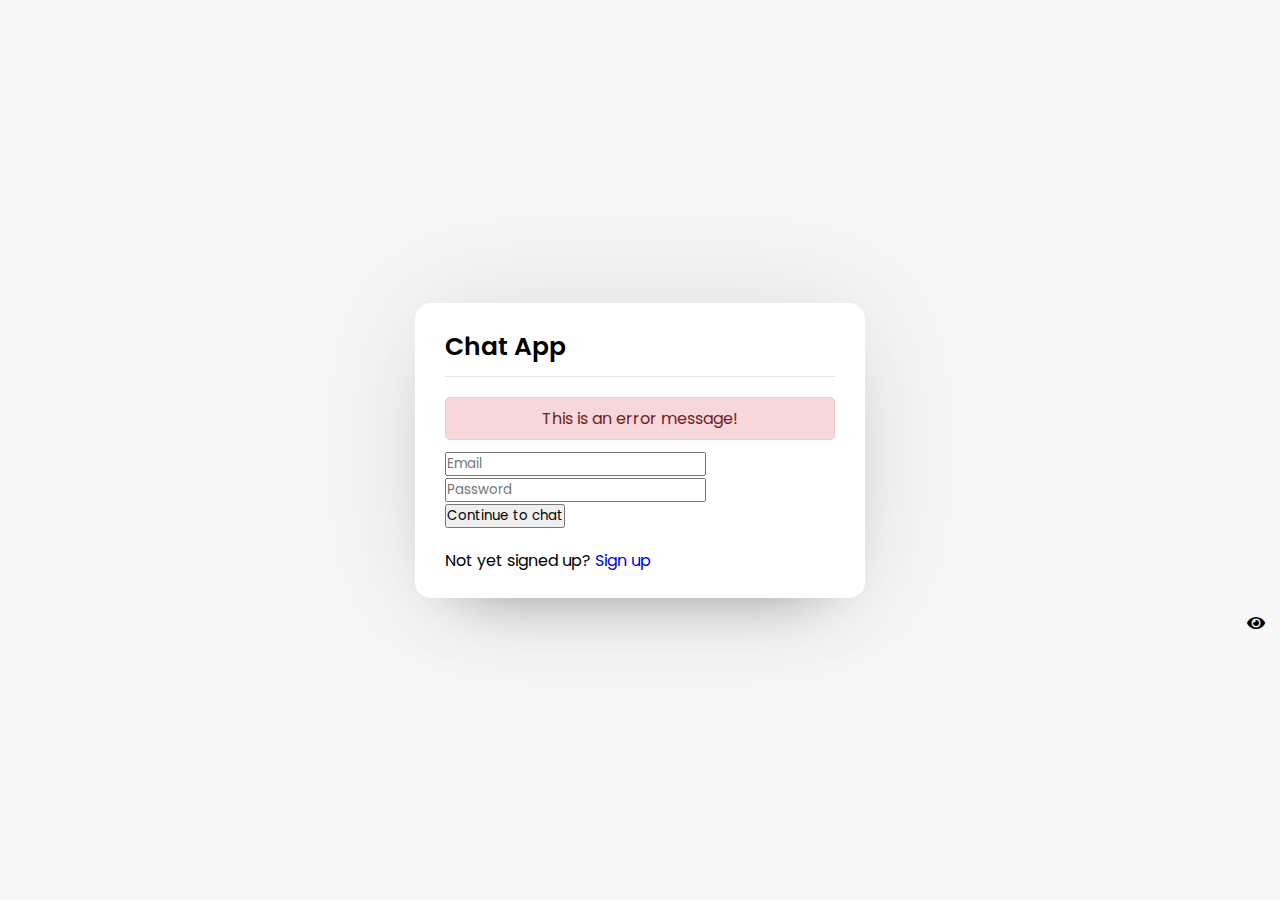
==== login.html @ 75aba5d7 "few js lines" ====
<!DOCTYPE html>
<html lang="en">
    <head>
        <meta charset="UTF-8">
        <meta name="viewport" content="width-device-width, initial-scale=1.0">
        <meta http-equiv="X-UA-Compatible" content="ie=egde">

        <title>Chat App</title>

        <link rel="stylesheet" href="style.css">
        <link rel="stylesheet" href="https://cdnjs.cloudflare.com/ajax/libs/font-awesome/5.15.2/css/all.min.css">
    </head>

    <body>
        <div class="wrapper">
            <section class="form login">
                <header>Chat App</header>
                <form action="#">
                    <div class="error-text">This is an error message!</div>
                    
                    <div class="field input">
                        <input type="text" placeholder="Email">
                    </div>
                    <div class="field input">
                        <input type="password" placeholder="Password">
                        <i class="fas fa-eye"></i>
                    </div>
                    <div class="field button">
                        <input type="submit" value="Continue to chat">
                    </div>
                </form>
                <div class="link">Not yet signed up? <a href="#">Sign up</a></div>
            </section>
        </div>
	<script src="javascript/pass-hide-show.js"></script>
    </body>
</html>
---- style.css ----
@import url('https://fonts.googleapis.com/css2?family=Poppins:wght@200;300;400;500;600;700&display=swap');

*{
    margin: 0;
    padding: 0;
    box-sizing: border-box;
    text-decoration: none;
    font-family: 'Poppins', sans-serif;
}

body{
    display: flex;
    align-items: center;
    justify-content: center;
    min-height: 100vh;
    background: #f7f7f7;
}

.wrapper{
    background: #fff;
    width: 450px;
    border-radius: 16px;
    box-shadow: 0 0 128px 0 rgba(0,0,0,0.1),
                0 32px 64px -48px rgba(0,0,0,0.5);
}

/* Sign Up */

.form{
    padding: 25px 30px;
}

.form header{
    font-size: 25px;
    font-weight: 600;
    padding-bottom: 10px;
    border-bottom: 1px solid #e6e6e6;
}

.form form{
    margin: 20px 0;
}

.form form .error-text{
    color: #721c24;
    background: #f8d7da;
    padding: 8px 10px;
    text-align: center;
    border-radius: 5px;
    margin-bottom: 10px;
    border: 1px solid #f5c6cb;
}

.form form .field i{
    position: absolute;
    right: 15px;
    top: 70%;
    transform: translateY(-95%);
    cursor: pointer;
}

.form form .field i.active::before{
	color: #333;
	content: "\f070";


.form form .name-details{
    display: flex;
}

form .name-details .field:first-child{
    margin-right: 10px;
}

form .name-details .field:last-child{
    margin-left: 10px;
}

.form form .field{
    display: flex;
    position: relative;
    flex-direction: column;
    margin-bottom: 10px;
}

.form form .field label{
    margin-bottom: 5px;
}
.form form .input input{
    height: 40px;
    width: 100%;
    font-size: 16px;
    padding: 0 10px;
    border: 1px solid #ccc;
    border-radius: 5px;
    outline: none;
}

.form form .image input{
    font-size: 17px;
}

.form form .button input{
    margin-top: 13px;
    height: 45px;
    border: none;
    font-size: 17px;
    font-weight: 400;
    background: #333;
    color: #fff;
    border-radius: 5px;
    cursor: pointer;
}

.form .link{
    text-align: center;
    margin: 10px 0;
    font-size: 17px;
}

.form .link a:hover{
    text-decoration: underline;
}

/* Users CSS */

.users{
    padding: 25px 30px;
}

.users header,
.users-list a{
    display: flex;
    align-items: center;
    justify-content: space-between;
    border-bottom: 1px solid #e6e6e6;
    padding-bottom: 20px;
}

.users header .content img{
    height: 50px;
    width: 50px;
}

.wrapper img{
    object-fit: cover;
    border-radius: 50%;
}


:is(.users, .users-list) .content{
    display: flex;
    align-items: center;
}

:is(.users, .users-list) .details{
    color: #000;
    margin-left: 15px;
}

:is(.users, .users-list) .details span{
    font-size: 18px;
    font-weight: 500;
}

.users header .logout{
    background: #333;
    color: #fff;
    font-size: 17px;
    border-radius: 5px;
    padding: 7px 15px;
}

.users .search{
    margin: 20px 0;
    display: flex;
    position: relative;
    align-items: center;
    justify-content: space-between;
}

.users .search .text{
    font-size: 18px;
}


.users .search input{
    position: relative;
    height: 42px;
    width: calc(100% - 50px);
    border: 1px solid #ccc;
    padding: 0 13px;
    font-size: 16px;
    border-radius: 5px 0 0 5px;
    outline: none;
    pointer-events: none;
    opacity 0;
    transition: all 0.3s ease;
}

.users .search input.active{
	opacity: 1;
	pointer-events: auto;
}

.users-list{
    max-height: 350px;
    overflow-y: auto;
}

:is(.users-list, .chat-box)::-webkit-scrollbar{
    width: 0px;
}

.users .search button{
    width: 47px;
    height: 42px;
    border: none;
    color: #fff;
    background: #333;
    cursor: pointer;
    font-size: 17px;
    border-radius: 0 5px 5px 0;
    outline: none;
}

.users-list a .status-dot{
    font-size: 12px;
    color: #468669;
}

.users-list a .content img{
    height: 40px;
    width: 40px;
}

.users-list a{
    margin-bottom: 15px;
    page-break-after: 10px;
    padding-right: 15px;
    border-bottom-color: #f1f1f1;
}

.users-list a:last-child{
    border: none;
    margin-bottom: 0px;
}

/* Chat Area CSS */

.chat-area header{
    display: flex;
    align-items: center;
    padding: 18px 30px;
}

.chat-area header .back-icon{
    font-size: 18px;
    color: #333;
}

.chat-area header img{
    height: 45px;
    width: 45px;
    margin: 0 15px;
}

.chat-area header span{
    font-size: 17px;
    font-weight: 500;
}

.chat-box{
    overflow-y: auto;
    height: 500px;
    background: #f7f7f7;
    padding: 10px 30px 20px 30px;
    box-shadow: inset 0 32px 32px -32px rgba(0 0 0 / 10%),
                inset 0 -32px 32px -32px rgba(0 0 0 / 10%);
}

.chat-box .outgoing{
    display: flex;
}

.chat-box .chat{
    margin: 15px 0;
}

.chat-box .chat p{
    word-wrap: break-word;
    padding: 8px 16px;
    box-shadow: 0 0 32px rgb(0 0 0 / 8%),
                0 16px 16px -16px rgb(0 0 0 / 10%);
}
.outgoing .details p{
    background: #333;
    color: #fff;
    border-radius: 18px 18px 0px 18px;
}

.outgoing .details {
    margin-left: auto;
    max-width: calc(100% - 130px);
}

.chat-box .incoming img{
    height: 35px;
    width: 35px;
}

.chat-box .incoming{
    display: flex;
    align-items: flex-end;
}

.incoming .details{
    margin-left: 10px;
    margin-right: auto;
    max-width: calc(100% - 130px);

}

.incoming .details p{
    background: #fff;
    color: #333;
    border-radius: 18px 18px 18px 0px;
}

.chat-area .typing-area{
    padding: 18px 30px;
    display: flex;
    justify-content: space-between;
}

.typing-area input{
    height: 45px;
    width: calc(100% - 58px);
    font-size: 17px;
    border: 1px solid #ccc;
    padding: 0 13px;
    border-radius: 5px 0 0 5px;
    outline: none;
}

.typing-area button{
    width: 55px;
    border: none;
    outline: none;
    background: #333;
    color: #fff;
    font-size: 19px;
    cursor: pointer;
    border-radius: 0 5px 5px 0;
}
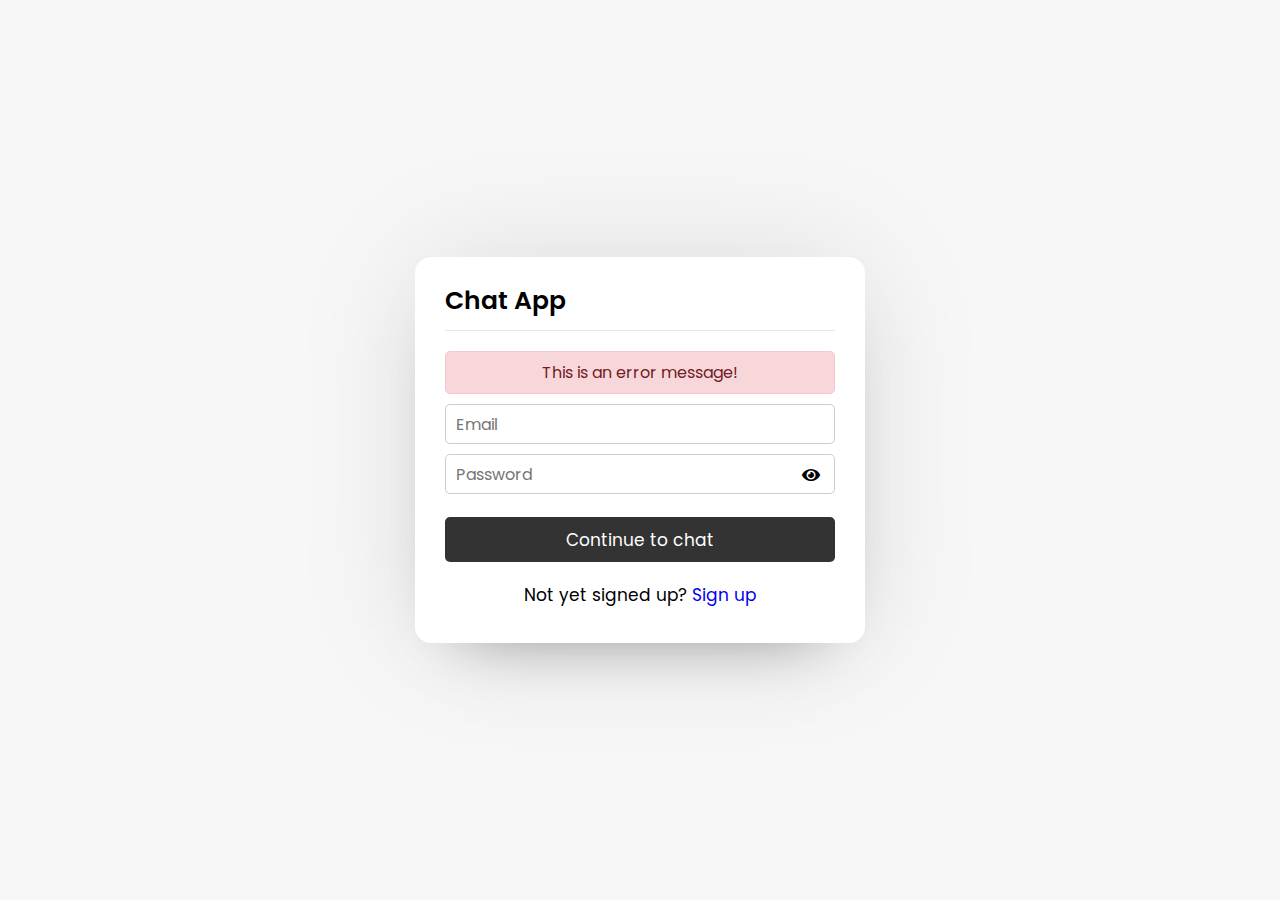
==== commit 9279879d: "current version" ====
--- a/login.html
+++ b/login.html
@@ -22,7 +22,7 @@
                         <input type="text" placeholder="Email">
                     </div>
                     <div class="field input">
-                        <input type="password" placeholder="Password">
+                        <input type="text" placeholder="Password">
                         <i class="fas fa-eye"></i>
                     </div>
                     <div class="field button">
--- a/style.css
+++ b/style.css
@@ -59,11 +59,6 @@
     cursor: pointer;
 }
 
-.form form .field i.active::before{
-	color: #333;
-	content: "\f070";
-
-
 .form form .name-details{
     display: flex;
 }
@@ -193,14 +188,7 @@
     font-size: 16px;
     border-radius: 5px 0 0 5px;
     outline: none;
-    pointer-events: none;
-    opacity 0;
-    transition: all 0.3s ease;
-}
-
-.users .search input.active{
-	opacity: 1;
-	pointer-events: auto;
+    
 }
 
 .users-list{
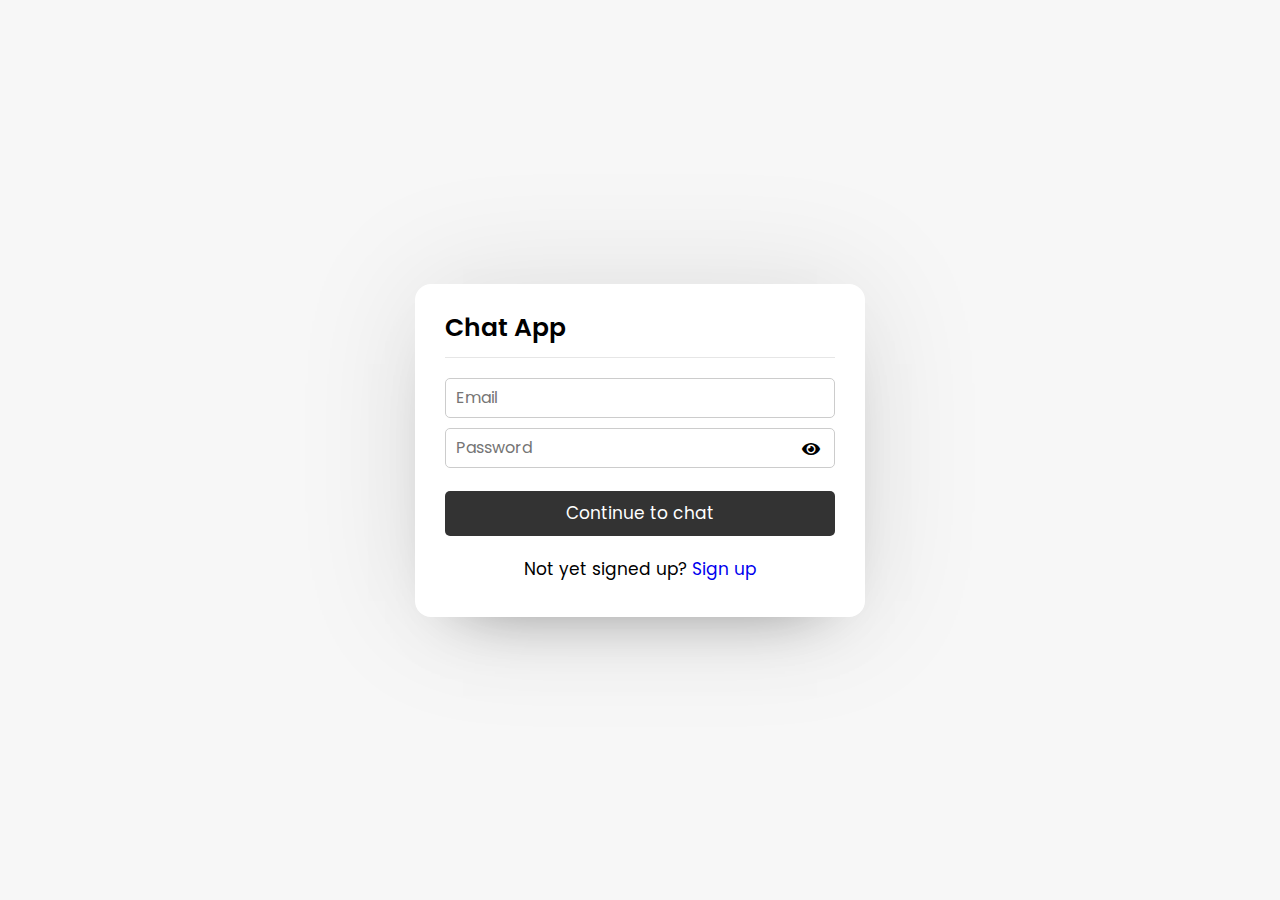
==== commit 84e6aabf: "frontend complete" ====
--- a/login.html
+++ b/login.html
@@ -32,6 +32,6 @@
                 <div class="link">Not yet signed up? <a href="#">Sign up</a></div>
             </section>
         </div>
-	<script src="javascript/pass-hide-show.js"></script>
+        <script src="javascript/pass-show-hide.js"></script>
     </body>
 </html>
--- a/style.css
+++ b/style.css
@@ -49,6 +49,7 @@
     border-radius: 5px;
     margin-bottom: 10px;
     border: 1px solid #f5c6cb;
+    display: none;
 }
 
 .form form .field i{
@@ -57,6 +58,11 @@
     top: 70%;
     transform: translateY(-95%);
     cursor: pointer;
+}
+
+.form form .field i.active::before{
+    content: "\f070";
+    color: #333;
 }
 
 .form form .name-details{
@@ -137,6 +143,11 @@
     width: 50px;
 }
 
+.users header .details span{
+    font-size: 18px;
+    font-weight: 500;
+}
+
 .wrapper img{
     object-fit: cover;
     border-radius: 50%;
@@ -178,9 +189,8 @@
     font-size: 18px;
 }
 
-
 .users .search input{
-    position: relative;
+    position: absolute;
     height: 42px;
     width: calc(100% - 50px);
     border: 1px solid #ccc;
@@ -188,7 +198,14 @@
     font-size: 16px;
     border-radius: 5px 0 0 5px;
     outline: none;
-    
+    opacity: 0;
+    pointer-events: none;
+    transition: all 0.3s ease;
+}
+
+.users .search input.active{
+    opacity: 1;
+    pointer-events: auto;
 }
 
 .users-list{
@@ -204,12 +221,21 @@
     width: 47px;
     height: 42px;
     border: none;
-    color: #fff;
-    background: #333;
+    color: #333;
+    background: #fff;
     cursor: pointer;
     font-size: 17px;
     border-radius: 0 5px 5px 0;
     outline: none;
+}
+
+.users .search button.active{
+    color: #fff;
+    background: #333;
+}
+
+.users .search button.active i::before{
+    content: "\f00d";
 }
 
 .users-list a .status-dot{
